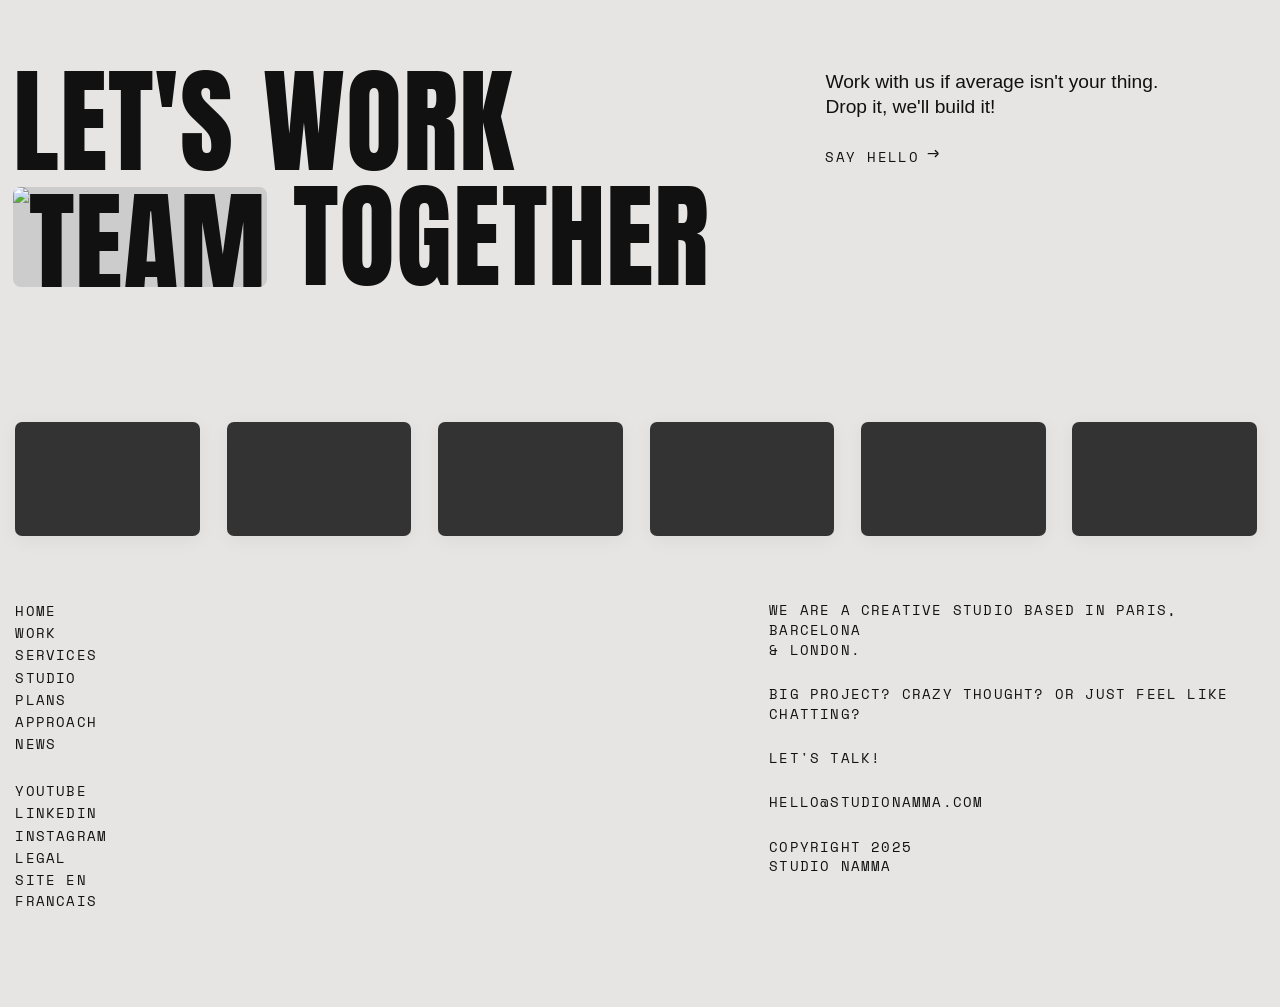
==== index.html @ b8344bb0 "feat: complete footer implementation with smooth scrolling and animations" ====
<!DOCTYPE html>
<html lang="en">

<head>
    <meta charset="UTF-8">
    <meta name="viewport" content="width=device-width, initial-scale=1.0">
    <title>Studio Namma</title>
    <style>
        /* Basic reset */
        body,
        html {
            margin: 0;
            padding: 0;
            font-family: sans-serif;
            background-color: #FAFAFA;
            color: #111;
        }

        /* Dummy content to allow scrolling so we can see the floating elements */
        .content-section {
            height: 100vh;
            display: flex;
            align-items: center;
            justify-content: center;
            font-size: 3rem;
            font-weight: bold;
            border-bottom: 1px solid #ddd;
        }

        /* Hide scrollbar for Chrome, Safari and Opera */
        ::-webkit-scrollbar {
            display: none;
        }

        /* Hide scrollbar for IE, Edge and Firefox */
        html,
        body {
            -ms-overflow-style: none;
            /* IE and Edge */
            scrollbar-width: none;
            /* Firefox */
        }
    </style>
</head>

<body>

    

    <!-- Custom cursor logic -->
    <script src="cursor.js"></script>

    <!-- Link the JS file which generates the footer -->
    <script src="footer.js"></script>

    <!-- Smooth Scrolling (Lenis) -->
    <script src="https://unpkg.com/lenis@1.1.20/dist/lenis.min.js"></script>
    <script>
        const lenis = new Lenis({
            autoRaf: true,
            duration: 1.2, // Adjusts how slow/smooth the scroll feels
            easing: (t) => Math.min(1, 1.001 - Math.pow(2, -10 * t))
        });
    </script>
</body>

</html>
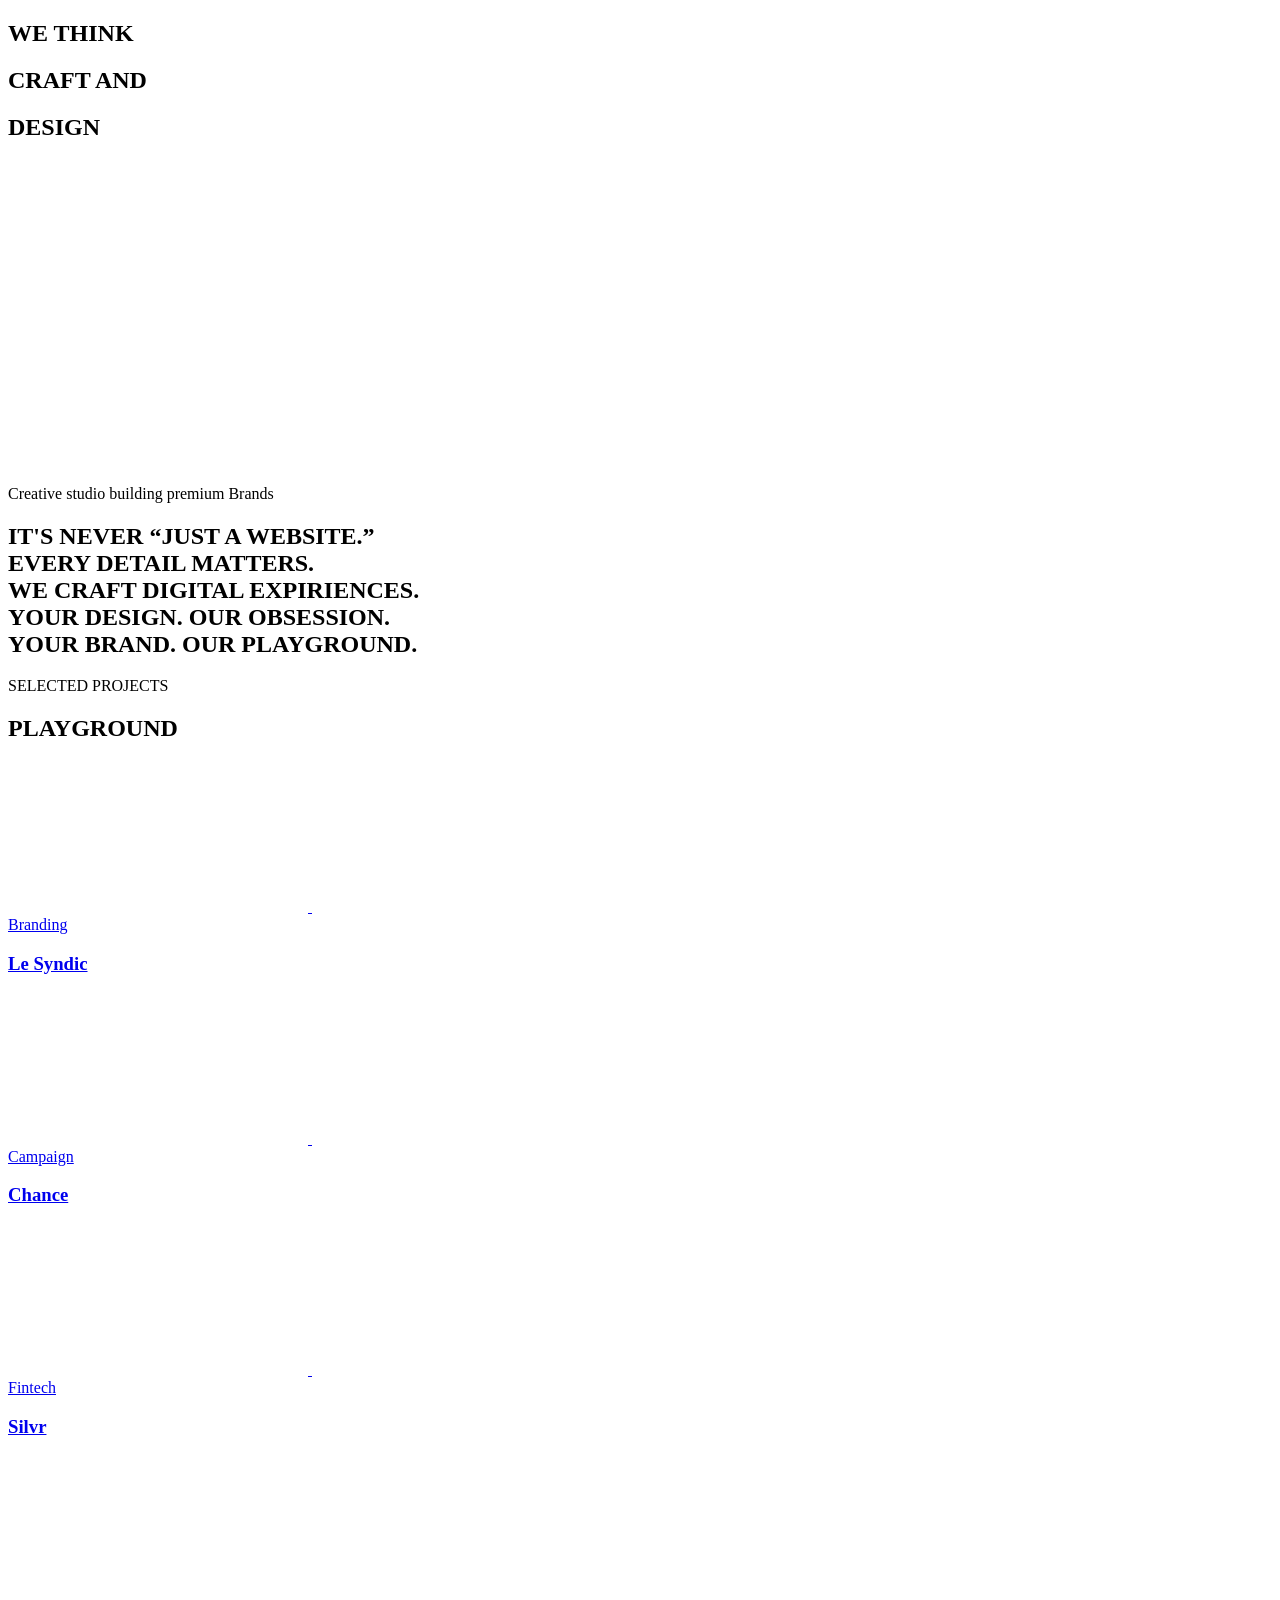
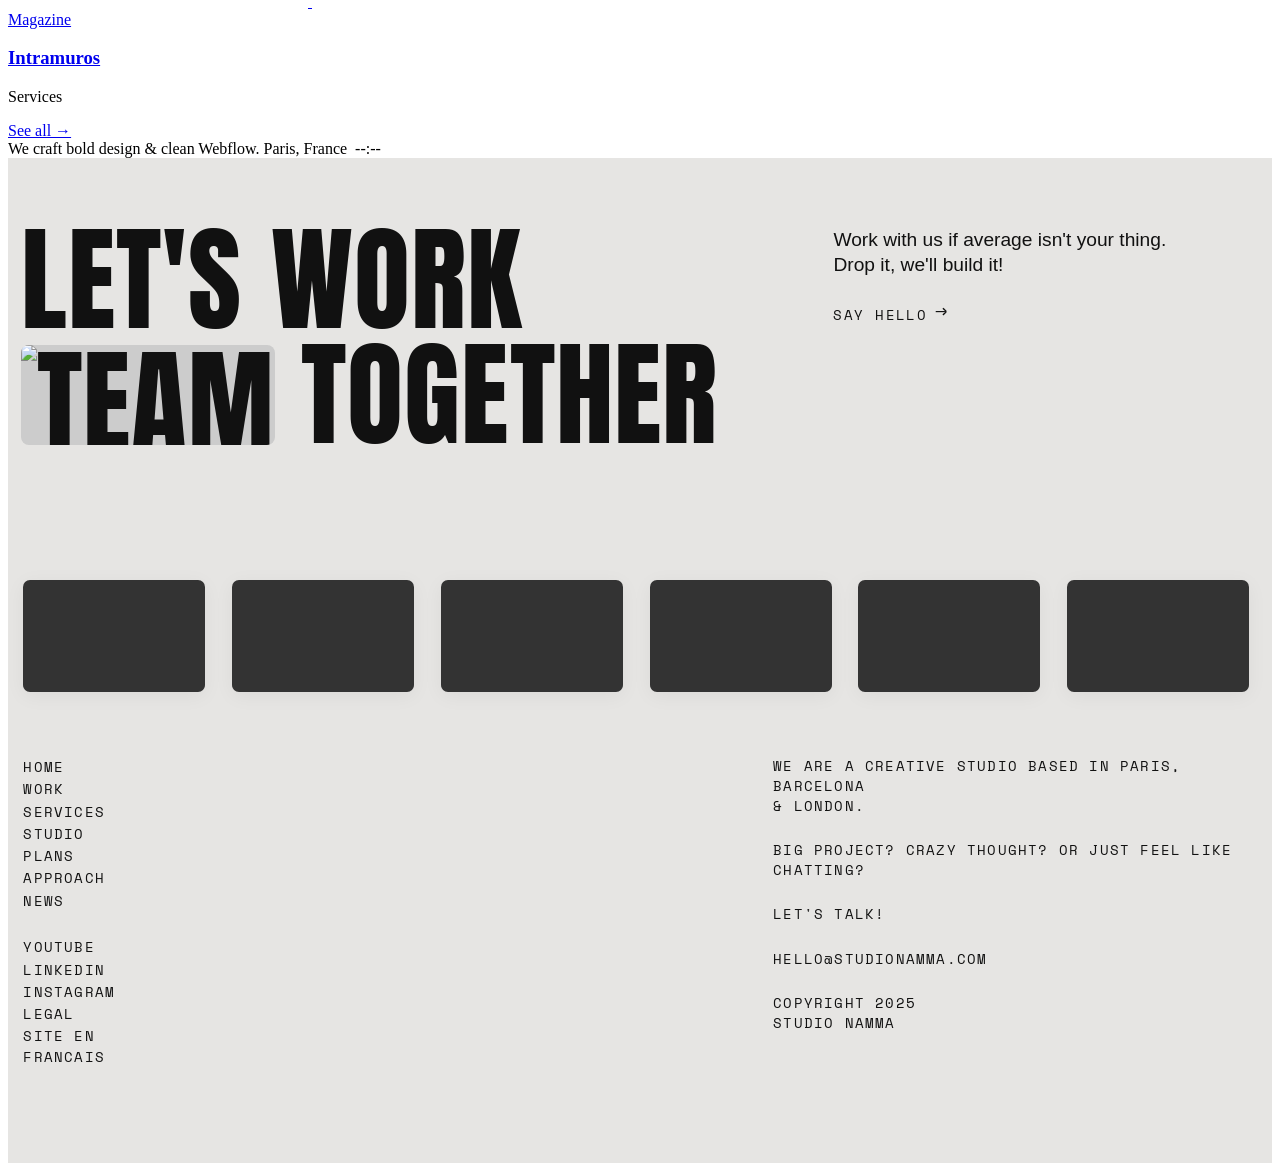
==== commit 28e1db7d: "Revamp homepage layout and add hero section Updated the homepage structure and styles, added hero se" ====
--- a/index.html
+++ b/index.html
@@ -1,60 +1,151 @@
 <!DOCTYPE html>
+
 <html lang="en">
 
 <head>
-    <meta charset="UTF-8">
-    <meta name="viewport" content="width=device-width, initial-scale=1.0">
-    <title>Studio Namma</title>
-    <style>
-        /* Basic reset */
-        body,
-        html {
-            margin: 0;
-            padding: 0;
-            font-family: sans-serif;
-            background-color: #FAFAFA;
-            color: #111;
-        }
+  <meta charset="UTF-8">
+  <meta name="viewport" content="width=device-width, initial-scale=1.0">
+  <title>Studio Namma — Homepage</title>
+  <link rel="preconnect" href="https://fonts.googleapis.com">
+  <link rel="preconnect" href="https://fonts.gstatic.com" crossorigin>
+  <link href="https://fonts.googleapis.com/css2?family=Anton&family=Space+Mono:wght@400;700&family=Inter:wght@400;500&display=swap" rel="stylesheet">
+  <link rel="stylesheet" href="./home.css">
 
-        /* Dummy content to allow scrolling so we can see the floating elements */
-        .content-section {
-            height: 100vh;
-            display: flex;
-            align-items: center;
-            justify-content: center;
-            font-size: 3rem;
-            font-weight: bold;
-            border-bottom: 1px solid #ddd;
-        }
-
-        /* Hide scrollbar for Chrome, Safari and Opera */
-        ::-webkit-scrollbar {
-            display: none;
-        }
-
-        /* Hide scrollbar for IE, Edge and Firefox */
-        html,
-        body {
-            -ms-overflow-style: none;
-            /* IE and Edge */
-            scrollbar-width: none;
-            /* Firefox */
-        }
-    </style>
 </head>
 
 <body>
 
-    
+ <section class="hero">
 
-    <!-- Custom cursor logic -->
-    <script src="cursor.js"></script>
+  <div class="hero-content">
 
-    <!-- Link the JS file which generates the footer -->
-    <script src="footer.js"></script>
+    <h1 class="hero-line">
+      <span>WE THINK</span>
+    </h1>
 
-    <!-- Smooth Scrolling (Lenis) -->
-    <script src="https://unpkg.com/lenis@1.1.20/dist/lenis.min.js"></script>
+    <h1 class="hero-line">
+      <span>CRAFT AND</span>
+    </h1>
+
+    <h1 class="hero-line">
+      <span>DESIGN</span>
+    </h1>
+
+  </div>
+<div class="hero-preview" id="heroPreview">
+    <video id="heroVideo" muted autoplay loop>
+        <source src="https://cdn.prod.website-files.com/679cb9cacf00799ba4b4c985%2F68dfa5030619737bde7460e5_Home-Hero-DK%20ModeV4-transcode.mp4" type="video/mp4">
+    </video>
+</div>
+</section>
+
+  <section class="content">
+    <iframe
+      src="https://player.vimeo.com/video/1127104834?background=1&amp;badge=0&amp;autopause=0&amp;player_id=0&amp;app_id=58479&amp;autoplay=1&amp;muted=1&amp;loop=1"
+      frameborder="0" allow="autoplay; fullscreen; picture-in-picture; clipboard-write; encrypted-media; web-share"
+      referrerpolicy="strict-origin-when-cross-origin" title="Showreel_Namma_EN" data-ready="true">
+    </iframe>
+  </section>
+
+  <section class="content">
+    <p class="eyebrow">Creative studio building premium Brands</p>
+   <h2 class="animate">
+ IT'S NEVER “JUST A WEBSITE.”<br>
+  EVERY <span class="u">DETAIL</span> MATTERS.<br>
+  WE CRAFT DIGITAL EXPIRIENCES.<br>
+  YOUR DESIGN. OUR OBSESSION.<br>
+  YOUR BRAND. OUR <span class="u">PLAYGROUND</span>.
+</h2>
+  </section>
+<!-- //selected projects section -->
+ <section id="playground">
+
+    <div class="play-header">
+        <p class="eyebrow">SELECTED PROJECTS</p>
+        <h2>PLAYGROUND</h2>
+    </div>
+
+    <div class="play-grid">
+
+        <a class="play-card" href="#">
+            <video autoplay muted loop playsinline preload="metadata">
+                <source src="https://studionamma.vercel.app/videos/matera/matera-highlight-2.mp4" type="video/mp4">
+            </video>
+
+            <img src="https://cdn.prod.website-files.com/67aca0c732855fc2a1f2c4fc/68bb0be00336912e360b324f_main%20case%20cover%20matera%20(1).webp" alt="">
+
+            <div class="overlay">
+                <span>Branding</span>
+                <h3>Le Syndic</h3>
+            </div>
+        </a>
+
+        <a class="play-card" href="#">
+            <video autoplay muted loop playsinline preload="metadata">
+                <source src="https://studionamma.vercel.app/videos/chance/chance-cover.mp4" type="video/mp4">
+            </video>
+
+            <img src="https://cdn.prod.website-files.com/67aca0c732855fc2a1f2c4fc/68bae5b9f22246585fe911d0_chance-cover-desktop.webp" alt="">
+
+            <div class="overlay">
+                <span>Campaign</span>
+                <h3>Chance</h3>
+            </div>
+        </a>
+        <a class="play-card" href="#">
+            <video autoplay muted loop playsinline preload="metadata">
+                <source src="https://studionamma.vercel.app/videos/silvr/silvr-highlight.mp4" type="video/mp4">
+            </video>
+
+            <img src="https://cdn.prod.website-files.com/67aca0c732855fc2a1f2c4fc/68beb68ead192a24f9ad4372_silvr%20case%20cover%20(1).webp" alt="">
+
+            <div class="overlay">
+                <span>Fintech</span>
+                <h3>Silvr</h3>
+            </div>
+        </a>
+        <a class="play-card" href="#">
+            <video autoplay muted loop playsinline preload="metadata">
+                <source src="https://studionamma.vercel.app/videos/intramuros/intramuros-highlight.mp4" type="video/mp4">
+            </video>
+
+            <img src="https://cdn.prod.website-files.com/67aca0c732855fc2a1f2c4fc/68bb1c497ad001257f2e727f_intramuros-cover-case-home%20(1).webp" alt="">
+
+            <div class="overlay">
+                <span>Magazine</span>
+                <h3>Intramuros</h3>
+            </div>
+        </a>
+
+    </div>
+
+</section>
+
+  <!-- ===== Services ===== -->
+
+  <section id="services">
+    <p class="eyebrow">Services</p>
+    <ul id="serviceList"></ul>
+    <div id="servicePreview"></div>
+    <a id="servicesSeeAll" href="#">See all →</a>
+  </section>
+
+  <!-- ===== CTA ===== -->
+
+  <section id="cta"></section>
+
+
+  <div id="statusBar" class="mono">
+    <span>We craft bold design &amp; clean Webflow.</span>
+    <span id="statusClock">Paris, France&nbsp;&nbsp;--:--</span>
+  </div>
+<div id="hoverStack"></div>
+</body>
+
+<script src="home.js"></script>
+<script src="cursor.js"></script>
+<script src="footer.js"></script>
+   <script src="https://unpkg.com/lenis@1.1.20/dist/lenis.min.js"></script>
     <script>
         const lenis = new Lenis({
             autoRaf: true,
@@ -62,6 +153,5 @@
             easing: (t) => Math.min(1, 1.001 - Math.pow(2, -10 * t))
         });
     </script>
-</body>
 
-</html>+</html>
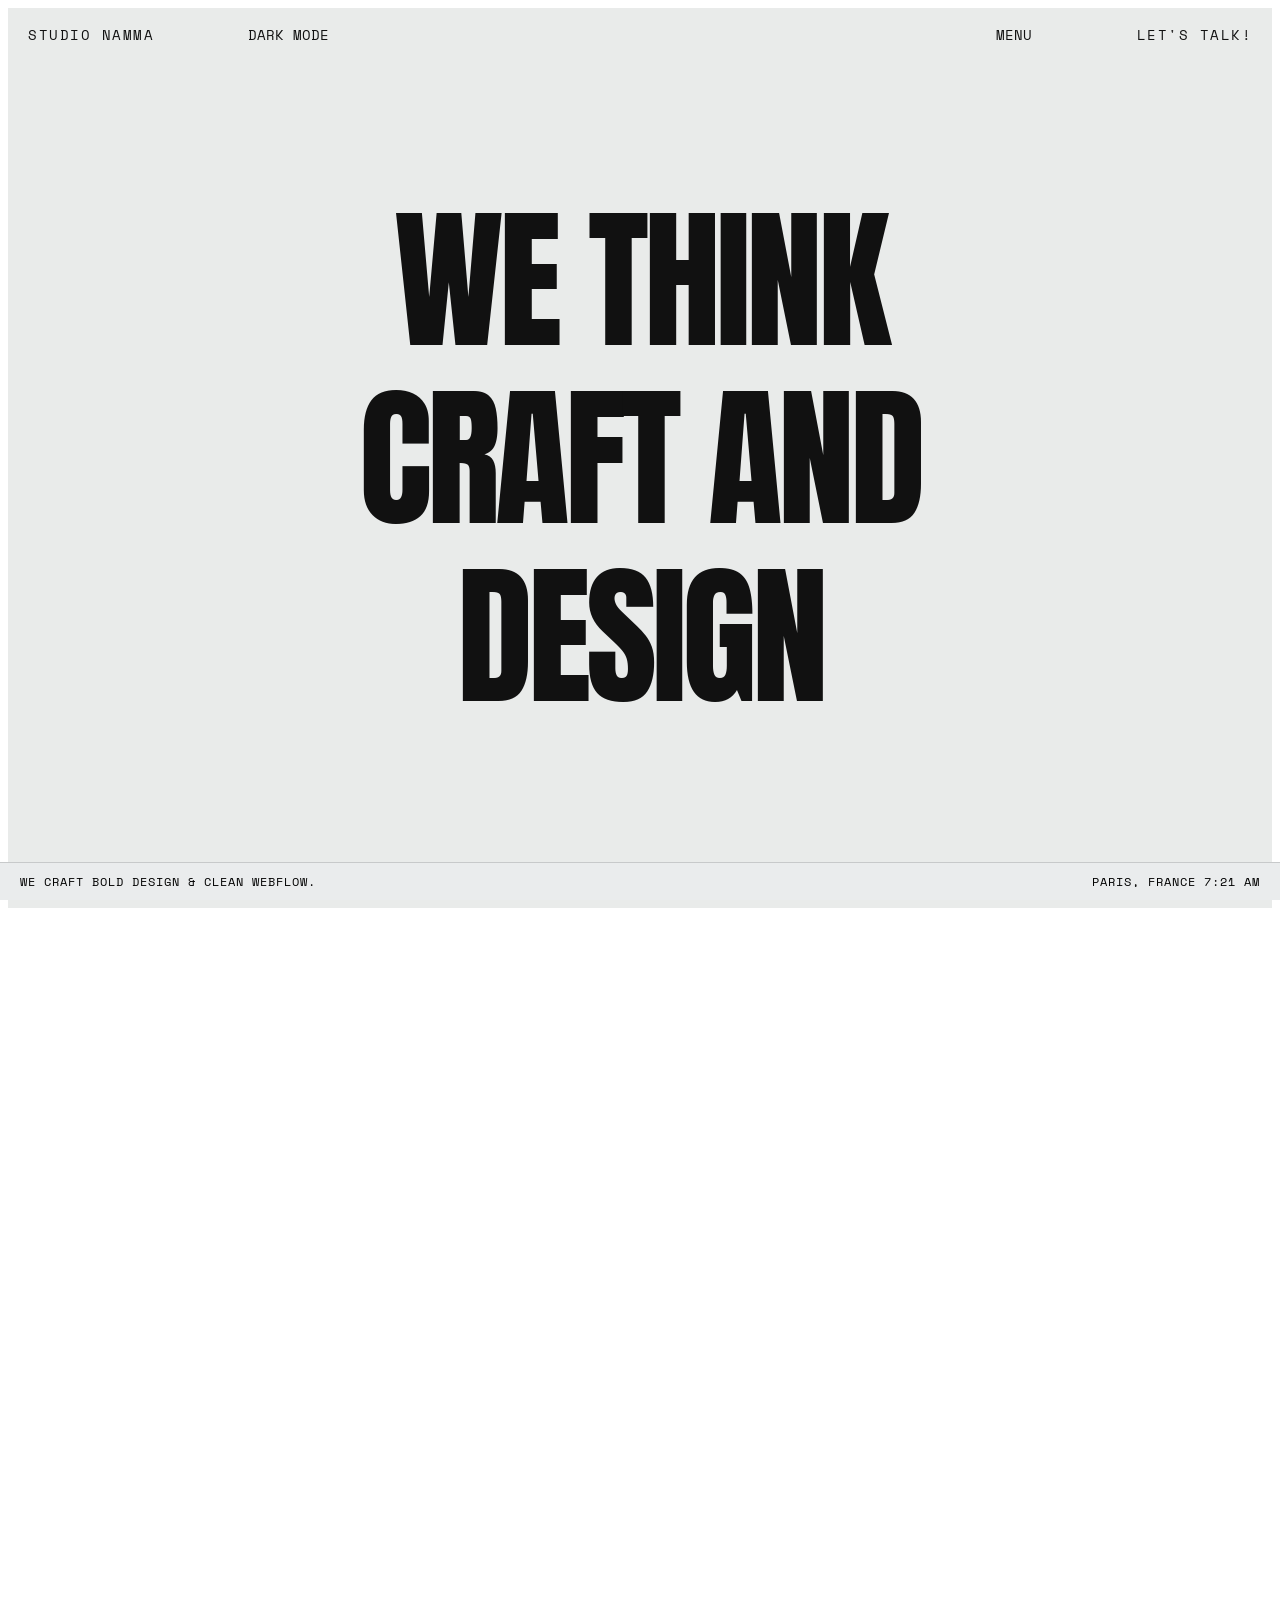
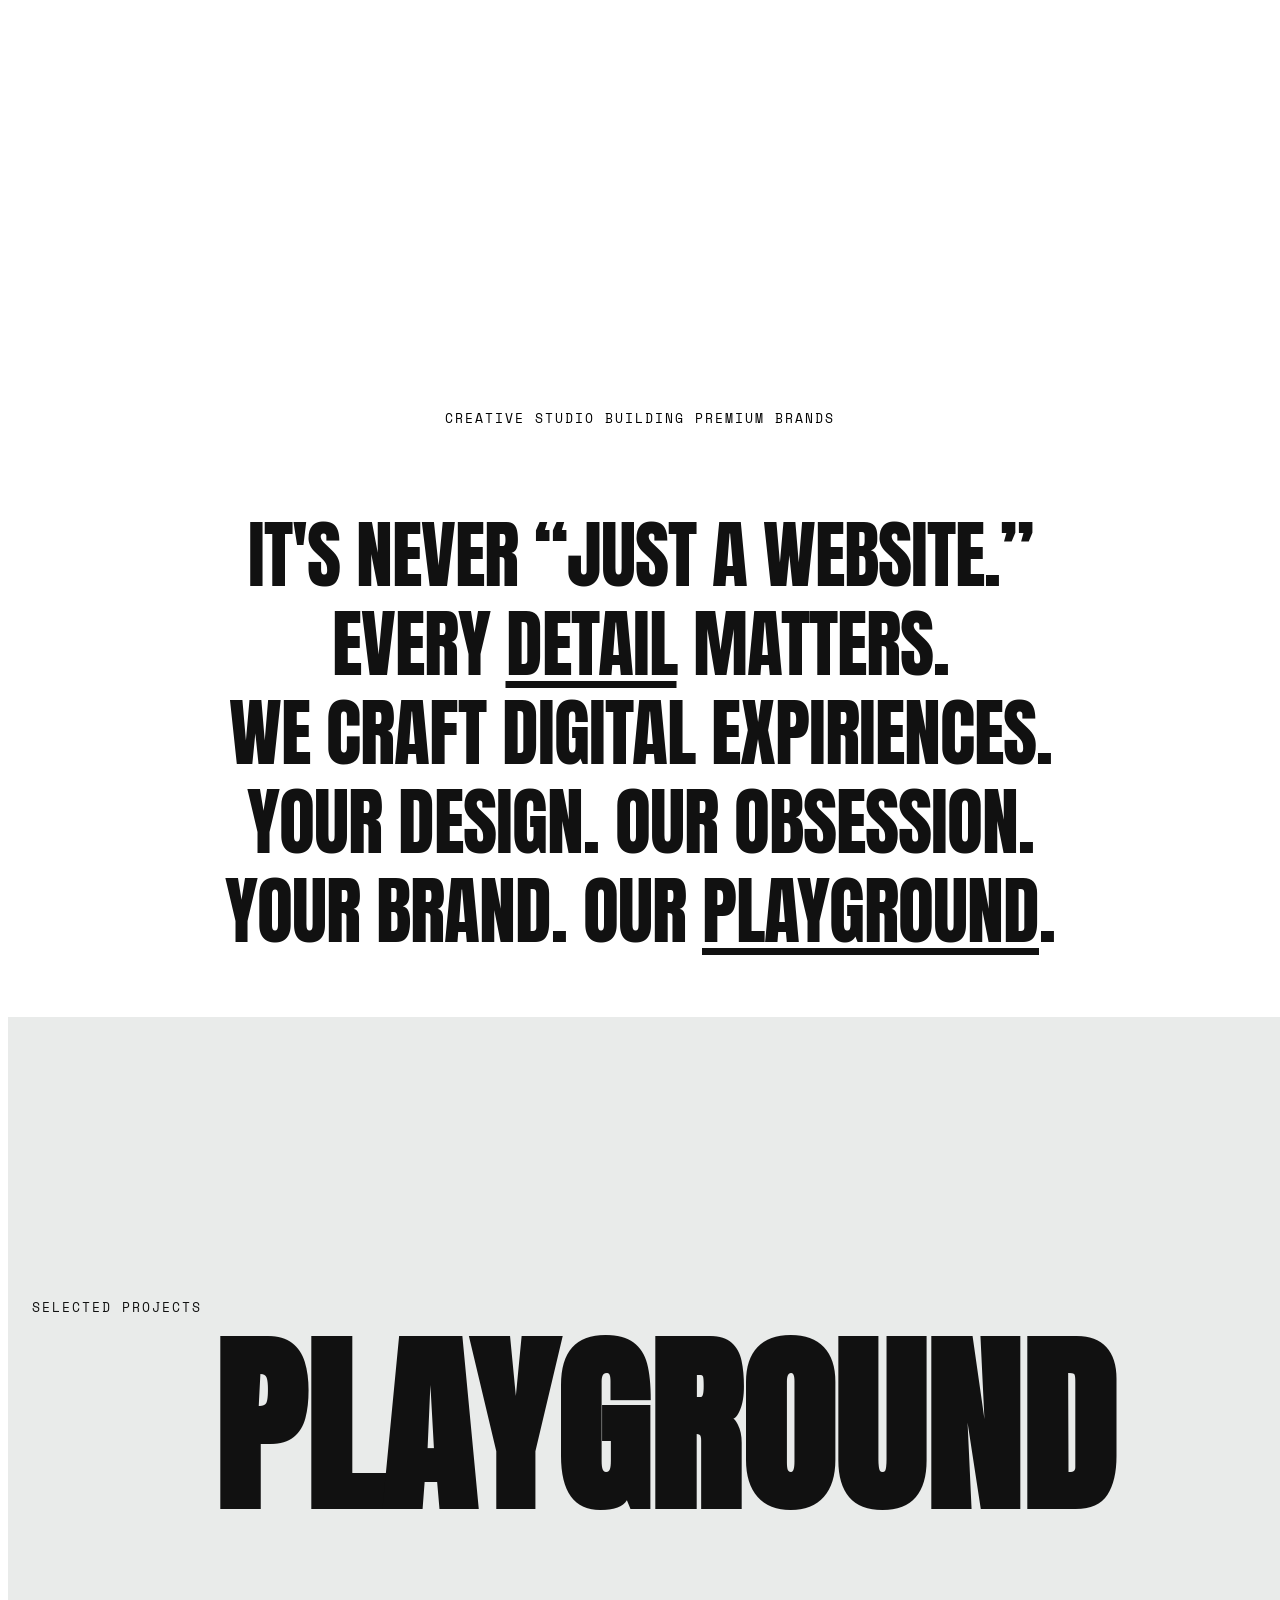
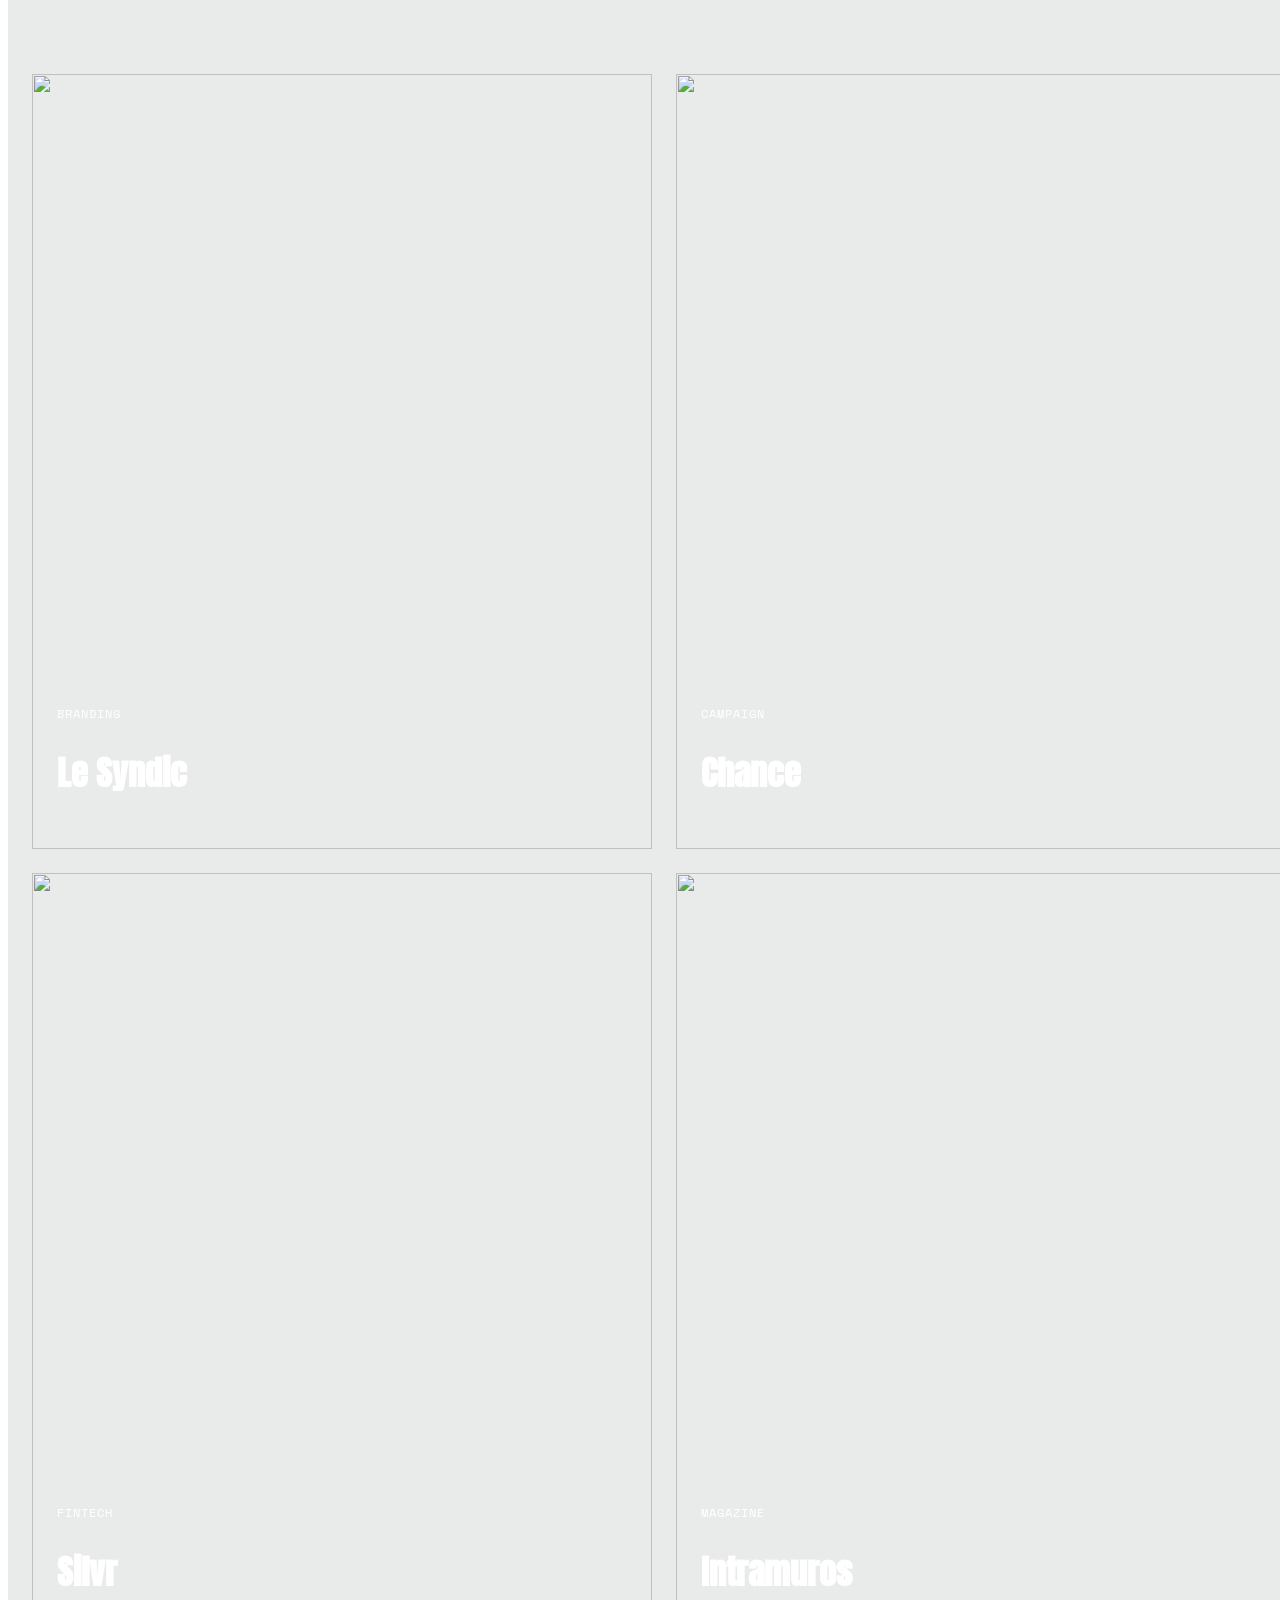
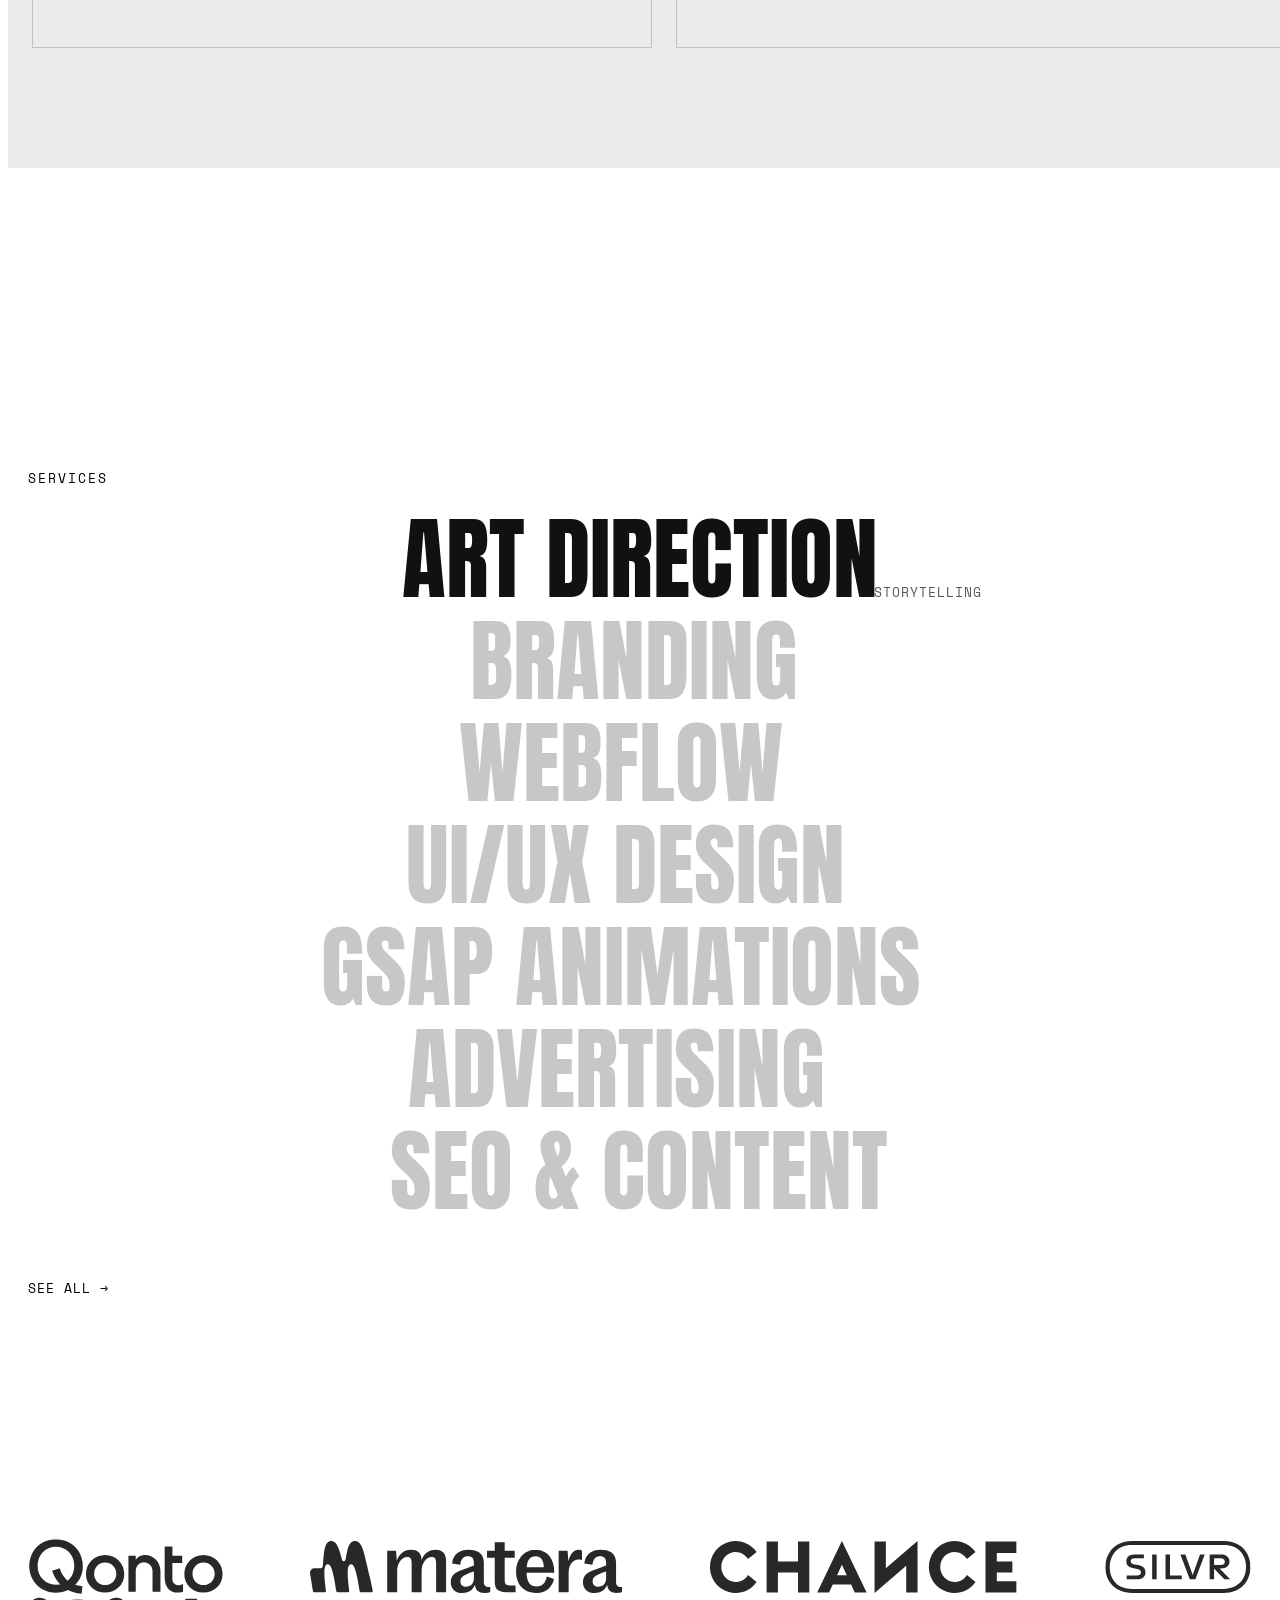
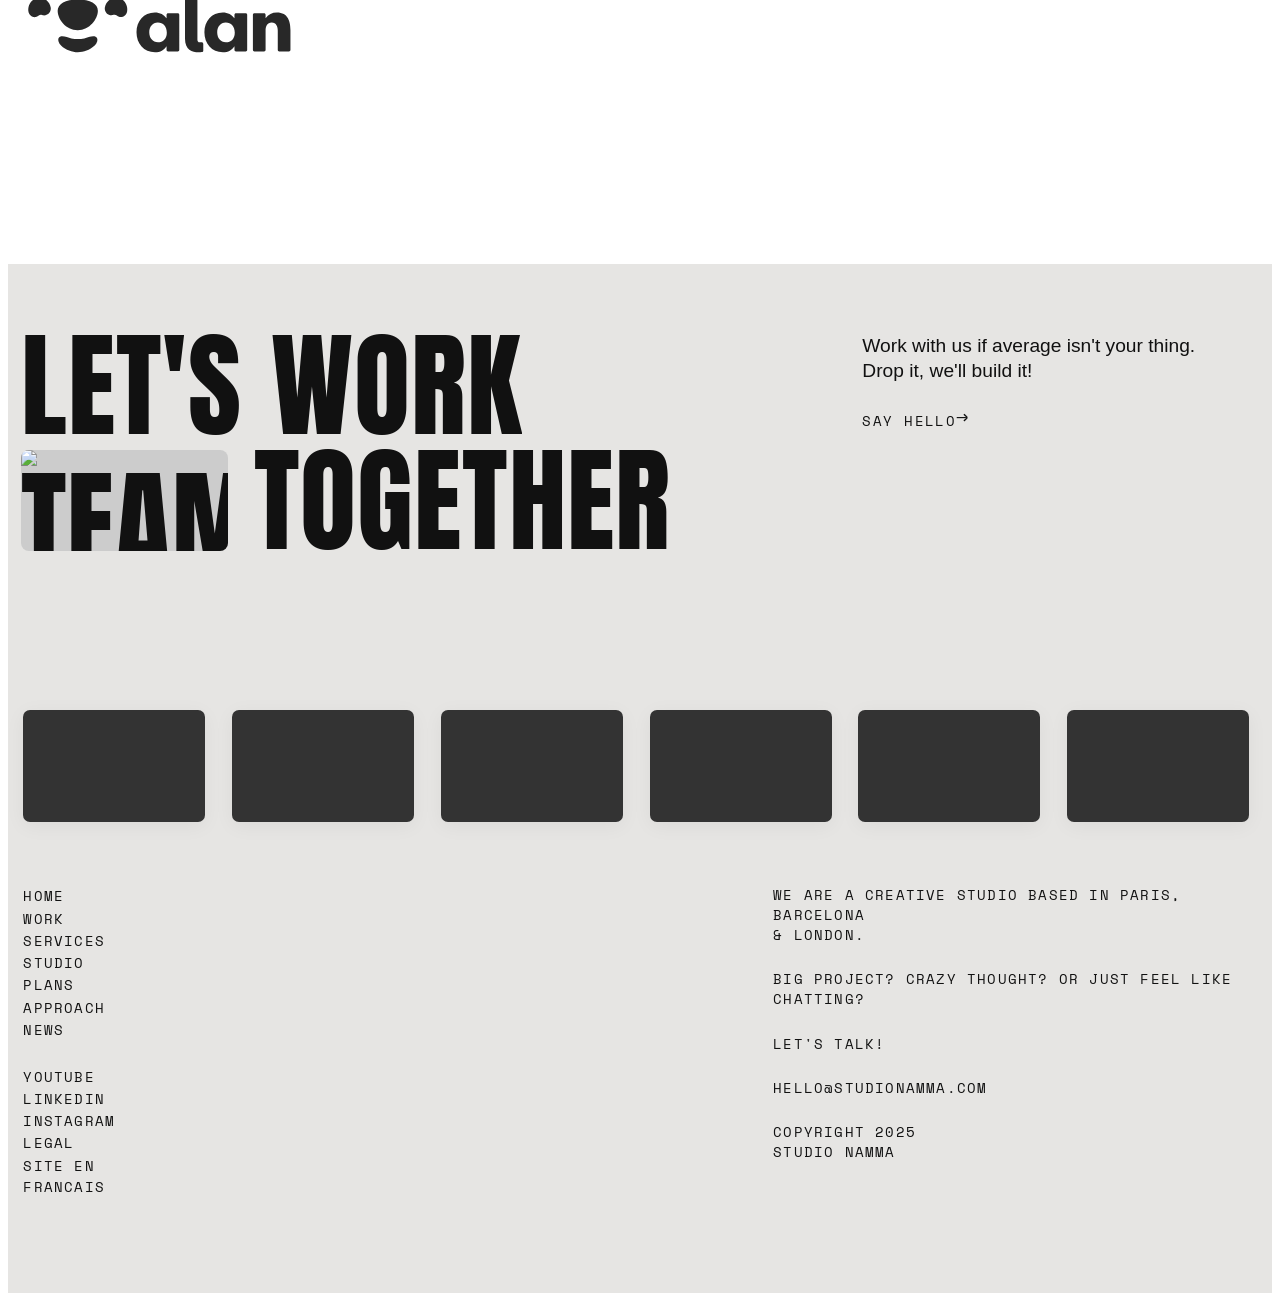
==== commit 1a5683ff: "Add nav.js script to home page" ====
--- a/index.html
+++ b/index.html
@@ -145,6 +145,7 @@
 <script src="home.js"></script>
 <script src="cursor.js"></script>
 <script src="footer.js"></script>
+  <script src="nav.js"></script>
    <script src="https://unpkg.com/lenis@1.1.20/dist/lenis.min.js"></script>
     <script>
         const lenis = new Lenis({
--- a/home.css
+++ b/home.css
@@ -0,0 +1,547 @@
+body{
+    overflow-x: hidden;
+}
+.hero{
+    width:100%;
+    height:100vh;
+    background:#e9ebea;
+    display:flex;
+    justify-content:center;
+    align-items:center;
+    overflow:hidden;
+}
+
+.hero-content{
+    width:100%;
+    max-width:1400px;
+    /* margin:auto; */
+    display:flex;
+    flex-direction:column;
+    align-items:center;
+    justify-content:center;
+}
+
+.hero-line{
+    width:100%;
+    overflow:hidden;
+    text-align:center;
+}
+
+.hero-line span{
+    display:block;
+    font-family:'Anton',sans-serif;
+    font-size:clamp(90px, 12vw, 200px);
+    font-weight:400;
+    line-height:0.9;
+    letter-spacing:-5px;
+    color:#111;
+    transform:translateY(120%);
+}
+.hero-preview{
+    position:fixed;
+    width:320px;
+    height:430px;
+
+    left:0;
+    top:0;
+
+    border-radius:12px;
+    overflow:hidden;
+
+    pointer-events:none;
+
+    opacity:0;
+
+    transform:translate(-50%,-50%) scale(.85);
+
+    transition: opacity .3s ease, transform .3s ease;
+
+    z-index:9999;
+}
+#hoverStack{
+    position: fixed;
+    width: 220px;
+    height: 320px;
+
+    pointer-events: none;
+
+    display: none;
+
+    z-index: 9999;
+
+    overflow: visible;
+}
+
+#hoverStack img{
+    position: absolute;
+    width: 100%;
+    height: 100%;
+    object-fit: cover;
+}
+
+#customCursorBox {
+    transition: opacity .25s ease;
+}
+
+.hero-preview.show{
+    opacity:1;
+    transform:translate(-50%,-50%) scale(1);
+}
+
+.hero-preview video{
+    width:100%;
+    height:100%;
+    object-fit:cover;
+    display:block;
+}
+
+
+@media(max-width:768px){
+
+.hero-content{
+    padding:0 20px;
+}
+
+.hero-line span{
+    font-size:16vw;
+    line-height:.88;
+}
+
+}
+/* ===== Fonts (scoped to homepage content only) ===== */
+.display {
+  font-family: 'Anton', 'Arial Narrow', sans-serif;
+  text-transform: uppercase;
+  line-height: .92;
+  letter-spacing: .5px;
+}
+
+.mono {
+  font-family: 'Space Mono', monospace;
+  text-transform: uppercase;
+  letter-spacing: 1px;
+}
+
+.body-text {
+  font-family: 'Inter', 'Arial', sans-serif;
+}
+
+.animate{
+    opacity:1 !important;
+    visibility:visible !important;
+    display:block !important;
+    color:#111 !important;
+    transform:none !important;
+
+    font-family: "Anton", sans-serif;
+    font-size: clamp(60px, 5.8vw, 100px);
+    font-weight: 300;
+    line-height: 1.2;
+    letter-spacing: -1px;
+
+      text-align: center; transform: rotateX(90deg);
+      transition-duration: 1s;
+      transform-origin: bottom;
+      text-align: center;
+
+}
+.content{
+    width: 100%;
+    max-width: 1440px;
+    margin: 0 auto;
+    /* padding: 120px 40px; */
+    display: flex;
+    flex-direction: column;
+    align-items: center;
+    justify-content: center;
+    box-sizing: border-box;
+   
+}
+iframe{
+    width: 100%;
+    height: 100vh;
+    border: 0;
+    display: block;
+}
+
+#hoverStack img{
+
+    position:absolute;
+
+    width:100%;
+    height:100%;
+
+    object-fit:cover;
+
+    border-radius:14px;
+
+    opacity:0;
+
+    transform:translate(0,0) scale(.8);
+
+    transition:
+
+        transform .35s cubic-bezier(.22,1,.36,1),
+
+        opacity .2s ease;
+
+    will-change:transform;
+}
+
+.eyebrow {
+  font-family: 'Space Mono', monospace;
+  text-transform: uppercase;
+  letter-spacing: 2px;
+  font-size: 13px;
+  margin-bottom: 20px;
+  margin-top: 200px;
+}
+
+.u {
+  text-decoration: underline;
+  text-underline-offset: 6px;
+}
+
+
+#statusBar {
+  position: fixed;
+  left: 0;
+  right: 0;
+  bottom: 0;
+  z-index: 5;
+  display: flex;
+  justify-content: space-between;
+  padding: 10px 20px;
+  font-size: 12px;
+  background: rgb(234, 236, 237);
+  border-top: 1px solid rgba(0,0,0,.15);
+}
+
+/* ===== Selected projects (full-bleed grid, like the reference) ===== */
+/* ================= PLAYGROUND ================= */
+.custom-cursor-dot.is-hovering-btn {
+    width: 120px;
+    height: 120px;
+    border-radius: 50%;
+    transform: rotate(0deg);
+    animation: none;
+}
+#playground{
+    width:100%;
+    background:#e9ebea;
+    padding:80px 24px 120px;
+}
+
+.play-header{
+    margin-bottom:60px;
+}
+
+.play-header .eyebrow{
+    font-family:"Space Mono", monospace;
+    font-size:13px;
+    letter-spacing:2px;
+    text-transform:uppercase;
+    color:#111;
+}
+
+.play-header h2{
+    font-family:"Anton", sans-serif;
+    font-size:clamp(110px,15vw,220px);
+    line-height:.9;
+    text-align:center;
+    color:#111;
+    margin-top:25px;
+}
+
+.play-grid{
+    display: grid;
+    grid-template-columns: repeat(2, 1fr);
+    gap: 24px;
+    width: 100%;
+}
+
+.play-card{
+    position: relative;
+    overflow: hidden;
+    display: block;
+    cursor: pointer;
+    width: 100%;
+    aspect-ratio: 4/5;
+
+    opacity: 0;
+    transform: translateY(100px);
+    transition: opacity .9s ease, transform .9s cubic-bezier(.22,1,.36,1);
+}
+.play-card.show{
+    opacity: 1;
+    transform: translateY(0);
+}
+.play-card img,.play-card video
+{
+    width:100%;
+    height:100%;
+    object-fit:cover;
+    display:block;
+    transition:transform .6s ease, opacity .35s ease;
+         width:100%;
+    height:100%;
+    object-fit:cover;
+    display:block;
+    transition:transform .6s ease, opacity .35s ease;
+}
+
+.play-card video{
+    position: absolute;
+    top: 50%;
+    left: 50%;
+    width: 75%;      
+    height: 50%;
+    border-radius: 12px;
+    object-fit: cover;
+    transform: translate(-50%, -50%);
+    opacity: 0;
+    transition: transform .6s ease, opacity .35s ease;
+}
+
+.play-card:hover img{
+    opacity:0;
+    transform:scale(1.05);
+}
+
+.play-card:hover video{
+    opacity:1;
+  
+    transform: translate(-50%, -50%) scale(1);
+}
+
+.overlay{
+    position:absolute;
+    left:25px;
+    bottom:25px;
+    color:#fff;
+    z-index:2;
+}
+
+.overlay span{
+    display:block;
+    font-family:"Space Mono", monospace;
+    font-size:12px;
+    letter-spacing:1px;
+    text-transform:uppercase;
+    margin-bottom:6px;
+}
+
+.overlay h3{
+    font-family:"Anton", sans-serif;
+    font-size:34px;
+    line-height:1;
+}
+
+@media(max-width:768px){
+
+    .play-grid{
+        grid-template-columns:1fr;
+    }
+
+    .play-header h2{
+        font-size:22vw;
+    }
+
+}
+/* ===== Services (stacked list, floating preview) ===== */
+#services {
+  position: relative;
+  padding: 100px 20px 140px;
+  text-align: left;
+}
+
+#serviceList {
+  list-style: none;
+  text-align: center;
+  width: 100%;
+}
+
+.service-row {
+  position: relative;
+  display: flex;
+  justify-content: center;
+  align-items: baseline;
+  gap: 20px;
+  padding: 6px 0;
+  cursor: pointer;
+  color: #c7c7c7;
+  transition: color .35s ease;
+}
+
+.service-row.active {
+  color: #111;
+}
+
+.service-row .service-title {
+  font-family: 'Anton', sans-serif;
+  text-transform: uppercase;
+  font-size: clamp(34px, 7.5vw, 90px);
+  line-height: 1;
+  transition: transform .35s cubic-bezier(.22,1,.36,1);
+}
+
+
+.service-row.active .service-title {
+  transform: translateX(24px);
+}
+
+.service-row .service-sub {
+  font-family: 'Space Mono', monospace;
+  font-size: 13px;
+  letter-spacing: 1px;
+  text-transform: uppercase;
+  opacity: 0;
+  transition: opacity .3s ease .1s;
+}
+
+.service-row.active .service-sub {
+  opacity: .7;
+}
+
+#servicePreview{
+
+    position:fixed;
+
+    width:360px;
+
+    height:280px;
+
+    left:74px;
+
+    top:0;
+
+    border-radius:10px;
+
+    overflow:hidden;
+
+    pointer-events:none;
+
+    opacity:0;
+
+    transform:scale(.92) translateX(-16px);
+
+    transition:
+    opacity .3s ease,
+    transform .3s ease,
+    top .4s cubic-bezier(.22,1,.36,1);
+
+    z-index:999;
+
+}
+
+#servicePreview.visible {
+  opacity: 1;
+  transform: scale(1) translateX(0);
+}
+
+#servicePreview video {
+  width: 100%;
+  height: 100%;
+  object-fit: cover;
+  display: none;
+}
+
+#servicePreview video.active {
+  display: block;
+}
+
+#servicesSeeAll {
+  display: inline-flex;
+  align-items: center;
+  gap: 8px;
+  margin-top: 40px;
+  font-family: 'Space Mono', monospace;
+  font-size: 13px;
+  letter-spacing: 1px;
+  text-transform: uppercase;
+  color: inherit;
+  text-decoration: none;
+}
+
+@media (max-width: 700px) {
+  #servicePreview { display: none; }
+}
+
+/* ===== CTA ===== */
+#cta {
+  padding: 100px 20px 120px;
+}
+ 
+#ctaLogos {
+  display: flex;
+justify-content: space-between;
+  flex-wrap: wrap;
+  align-items: center;
+  opacity: .9;
+  margin-bottom: 90px;
+  color: #111;
+}
+ 
+.cta-logo--svg {
+  display: inline-flex;
+  align-items: center;
+}
+ 
+.cta-logo--svg svg {
+  height: 54px;
+  width: auto;
+  color: #111;
+  display: block;
+}
+
+.cta-logo--alan svg,
+.cta-logo--qonto svg {
+  height: 58px;
+}
+ 
+@media (max-width: 500px) {
+  #ctaLogos { gap: 28px; }
+  .cta-logo--svg svg { height: 24px; }
+}
+ 
+ 
+#ctaMain {
+  display: flex;
+  justify-content: space-between;
+  align-items: flex-end;
+  flex-wrap: wrap;
+  gap: 40px;
+}
+ 
+#cta h2 {
+  font-family: 'Anton', sans-serif;
+  text-transform: uppercase;
+  font-size: clamp(40px, 7vw, 90px);
+  line-height: .95;
+}
+ 
+#ctaText {
+  max-width: 360px;
+}
+ 
+#ctaText p {
+  font-family: 'Inter', sans-serif;
+  font-size: 18px;
+  opacity: .8;
+  margin-bottom: 20px;
+}
+ 
+#ctaText a {
+  font-family: 'Space Mono', monospace;
+  font-size: 13px;
+  letter-spacing: 1px;
+  text-transform: uppercase;
+  color: inherit;
+  text-decoration: none;
+  display: inline-flex;
+  gap: 8px;
+}
+ 
+@media (max-width: 500px) {
+  .project-card .project-label { font-size: 18px; }
+}
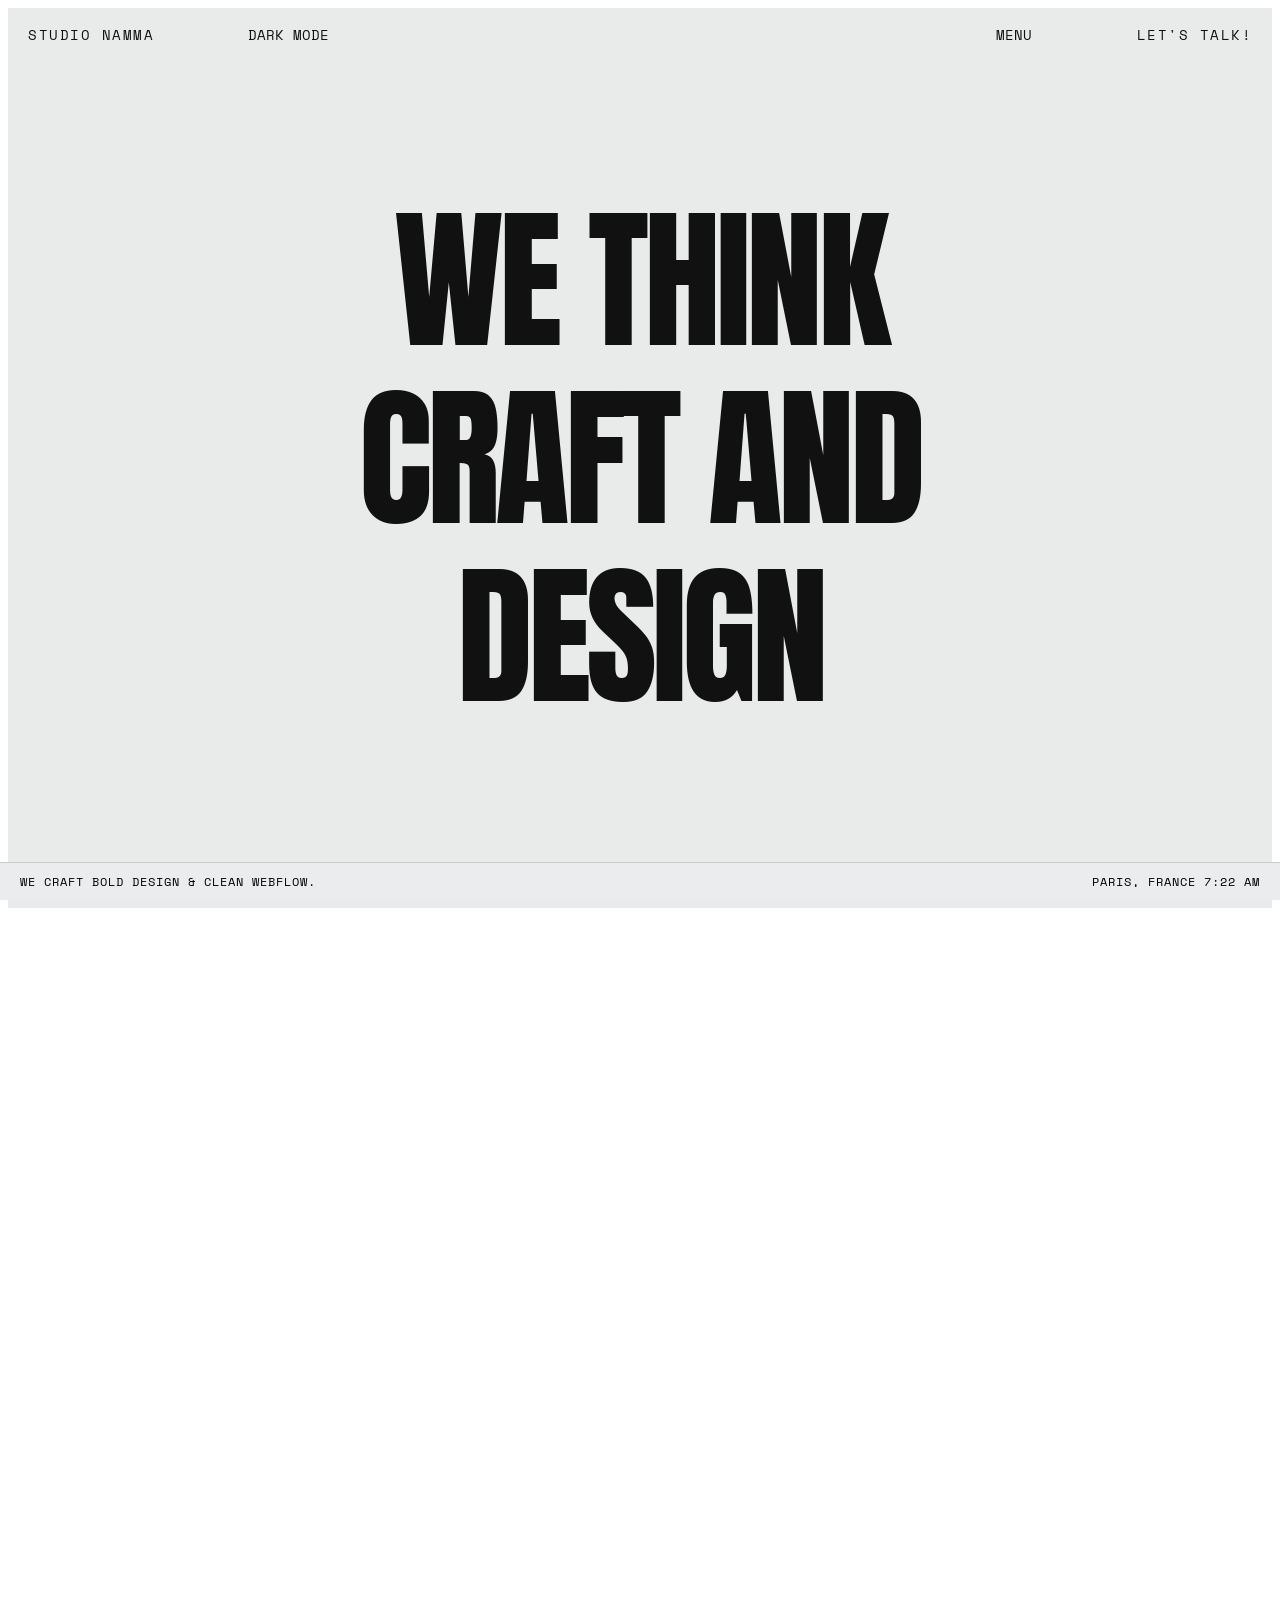
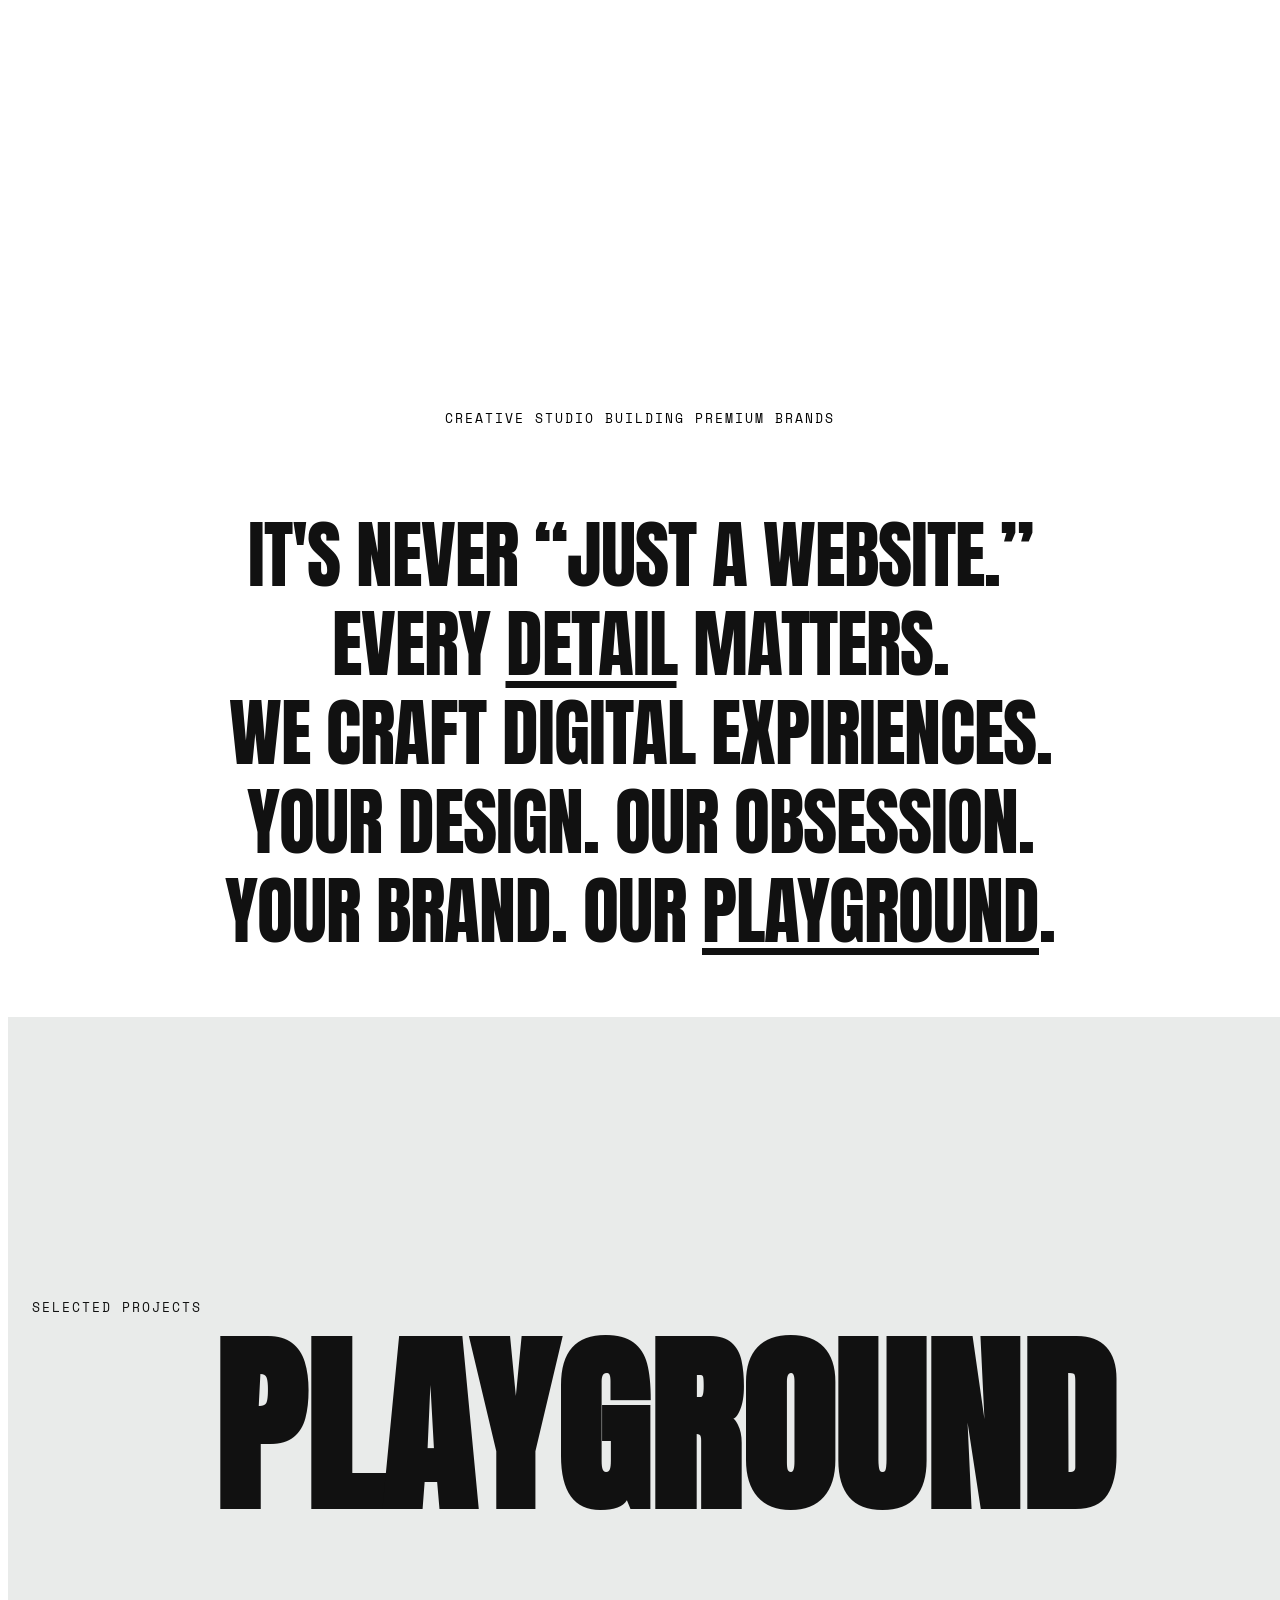
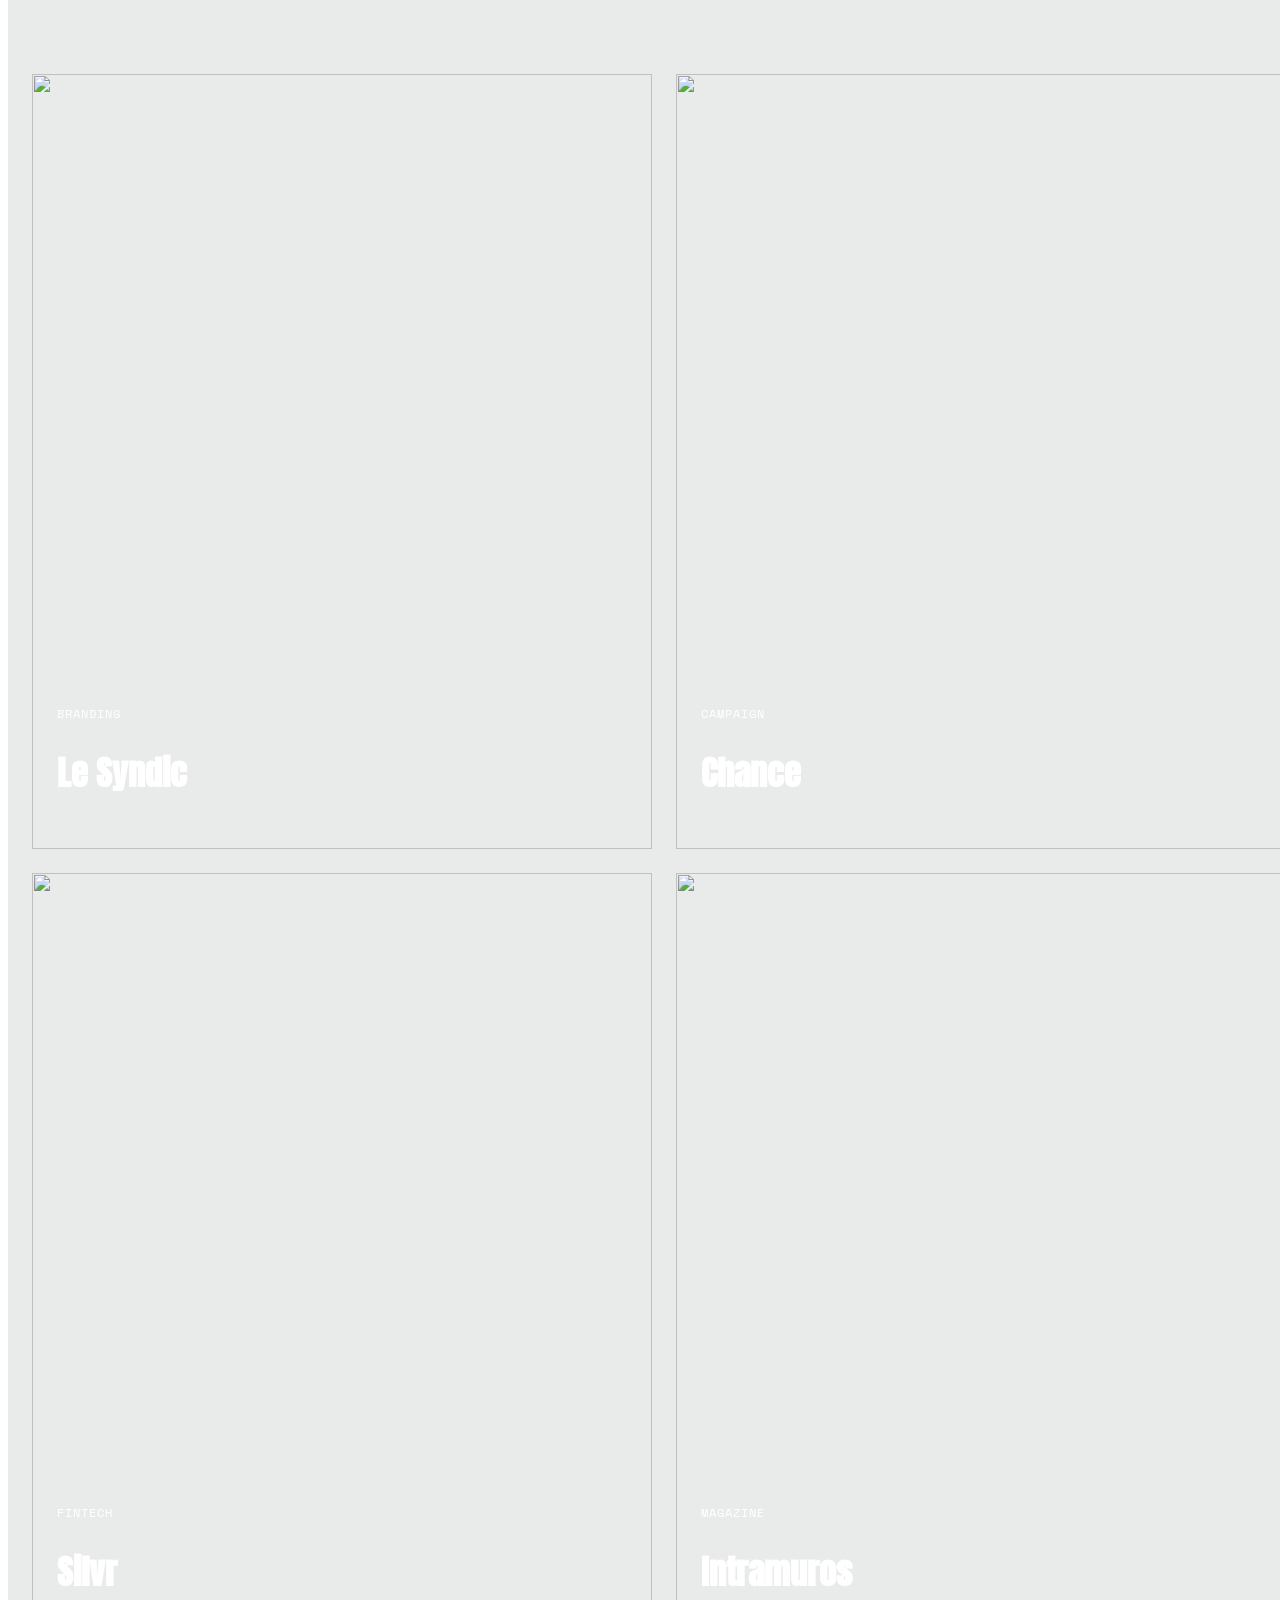
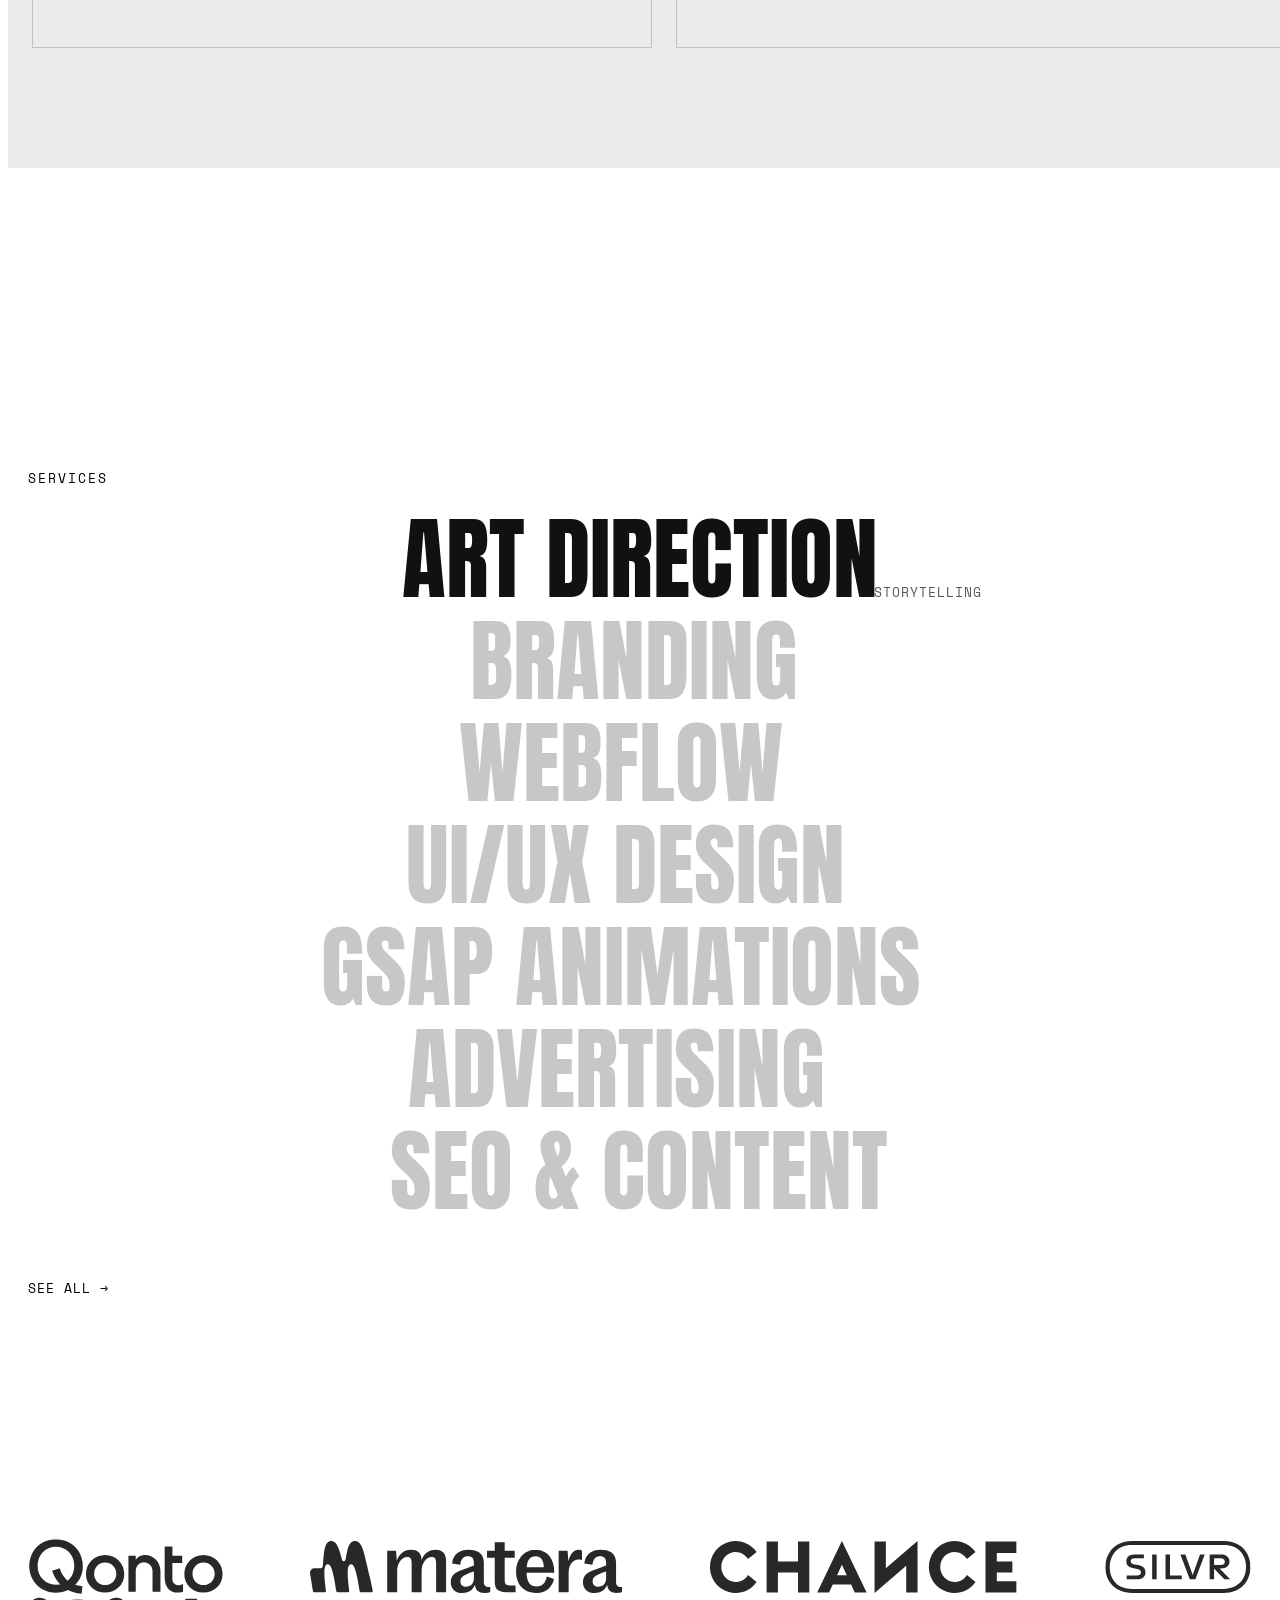
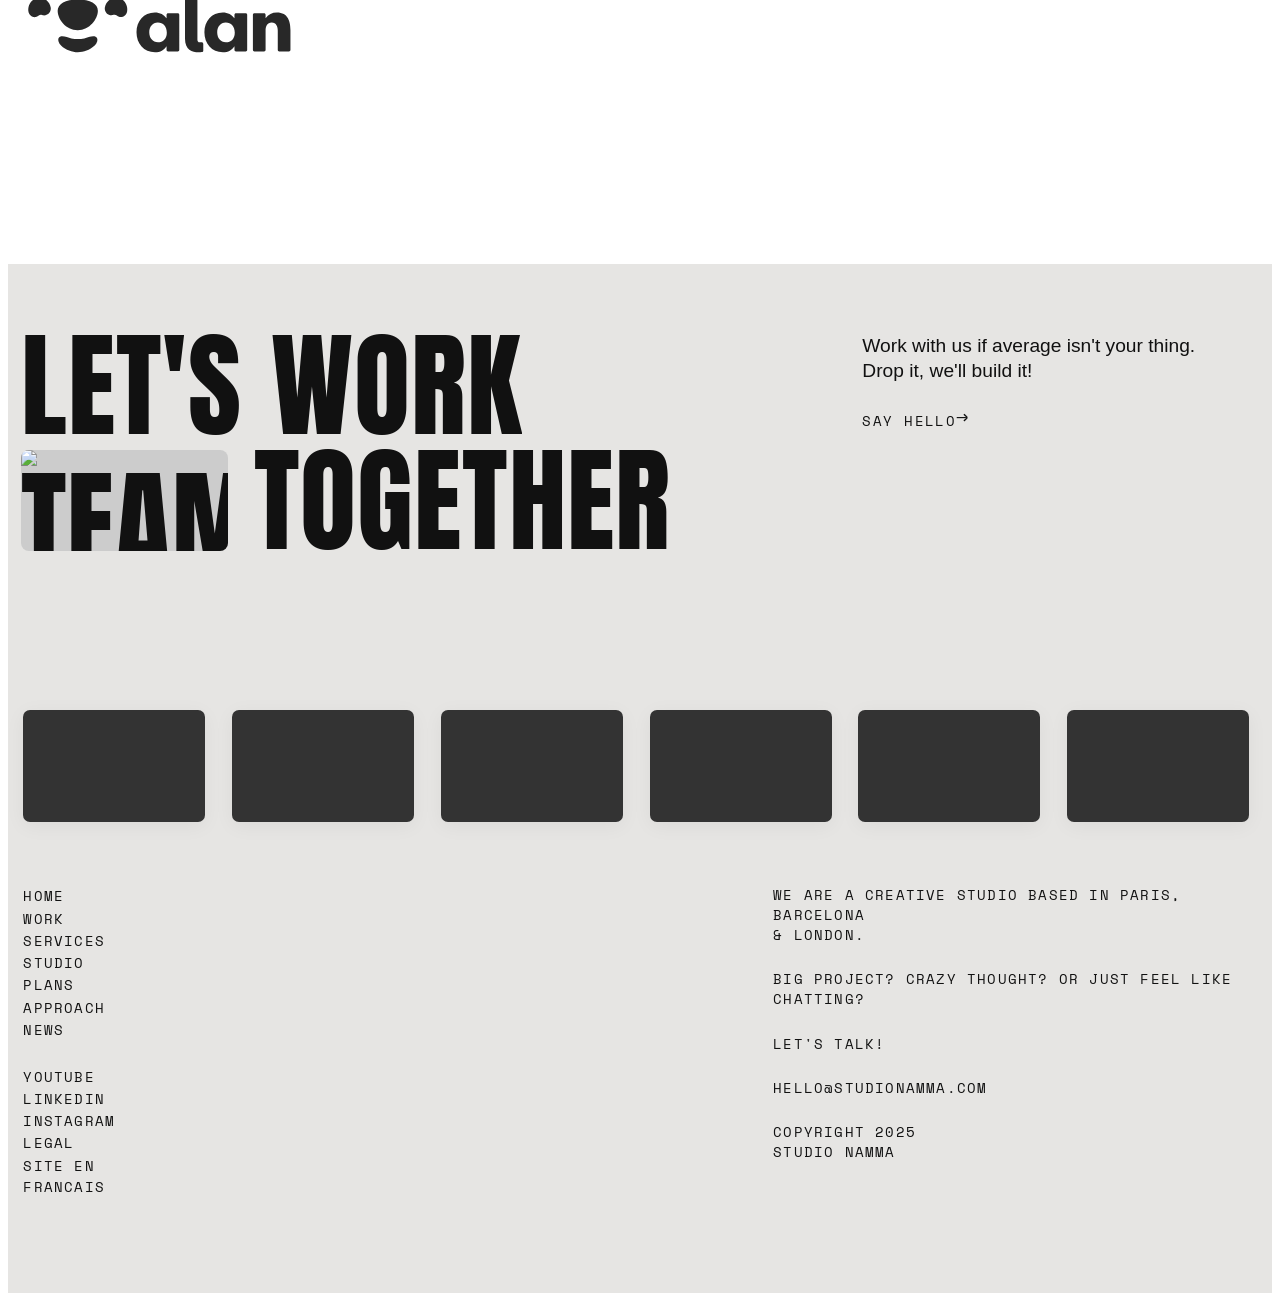
==== commit bdfb5217: "Update project files from local workspace" ====
--- a/index.html
+++ b/index.html
@@ -57,8 +57,7 @@
   YOUR BRAND. OUR <span class="u">PLAYGROUND</span>.
 </h2>
   </section>
-<!-- //selected projects section -->
- <section id="playground">
+<section id="playground">
 
     <div class="play-header">
         <p class="eyebrow">SELECTED PROJECTS</p>
@@ -121,7 +120,7 @@
 
 </section>
 
-  <!-- ===== Services ===== -->
+
 
   <section id="services">
     <p class="eyebrow">Services</p>
@@ -130,7 +129,7 @@
     <a id="servicesSeeAll" href="#">See all →</a>
   </section>
 
-  <!-- ===== CTA ===== -->
+
 
   <section id="cta"></section>
 
@@ -150,7 +149,7 @@
     <script>
         const lenis = new Lenis({
             autoRaf: true,
-            duration: 1.2, // Adjusts how slow/smooth the scroll feels
+            duration: 1.2,
             easing: (t) => Math.min(1, 1.001 - Math.pow(2, -10 * t))
         });
     </script>
--- a/home.css
+++ b/home.css
@@ -14,7 +14,6 @@
 .hero-content{
     width:100%;
     max-width:1400px;
-    /* margin:auto; */
     display:flex;
     flex-direction:column;
     align-items:center;
@@ -108,7 +107,7 @@
 }
 
 }
-/* ===== Fonts (scoped to homepage content only) ===== */
+
 .display {
   font-family: 'Anton', 'Arial Narrow', sans-serif;
   text-transform: uppercase;
@@ -149,7 +148,6 @@
     width: 100%;
     max-width: 1440px;
     margin: 0 auto;
-    /* padding: 120px 40px; */
     display: flex;
     flex-direction: column;
     align-items: center;
@@ -217,8 +215,7 @@
   border-top: 1px solid rgba(0,0,0,.15);
 }
 
-/* ===== Selected projects (full-bleed grid, like the reference) ===== */
-/* ================= PLAYGROUND ================= */
+
 .custom-cursor-dot.is-hovering-btn {
     width: 120px;
     height: 120px;
@@ -348,7 +345,7 @@
     }
 
 }
-/* ===== Services (stacked list, floating preview) ===== */
+
 #services {
   position: relative;
   padding: 100px 20px 140px;
@@ -467,7 +464,7 @@
   #servicePreview { display: none; }
 }
 
-/* ===== CTA ===== */
+
 #cta {
   padding: 100px 20px 120px;
 }
